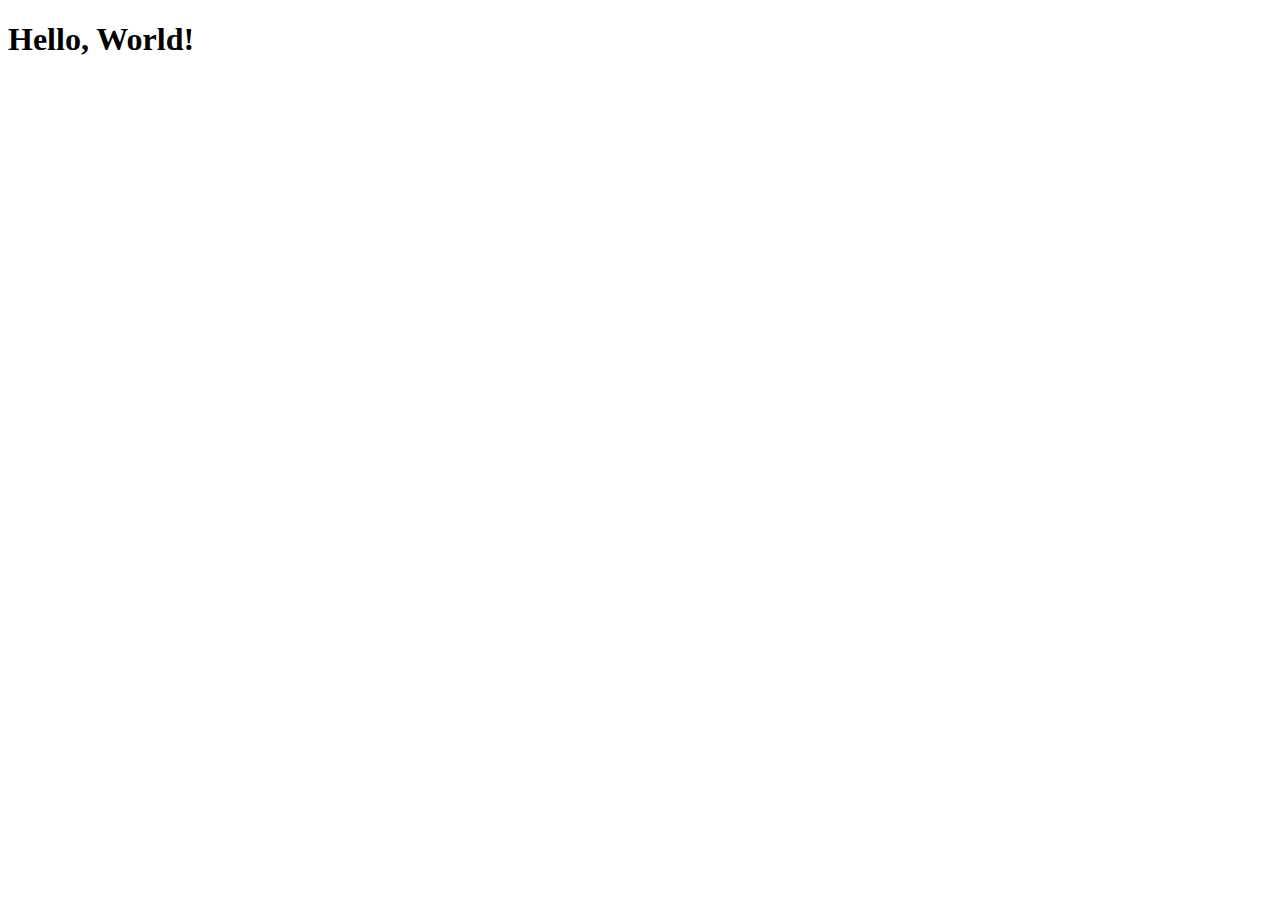
==== frontend/index.html @ b5516ec9 "changed file structure" ====
<!DOCTYPE html>
<html lang="en">

<head>
    <meta charset="UTF-8">
    <meta name="viewport" content="width=device-width, initial-scale=1.0">
    <title>Blog Application</title>
</head>

<body>
    <h1>Hello, World!</h1>
</body>

</html>
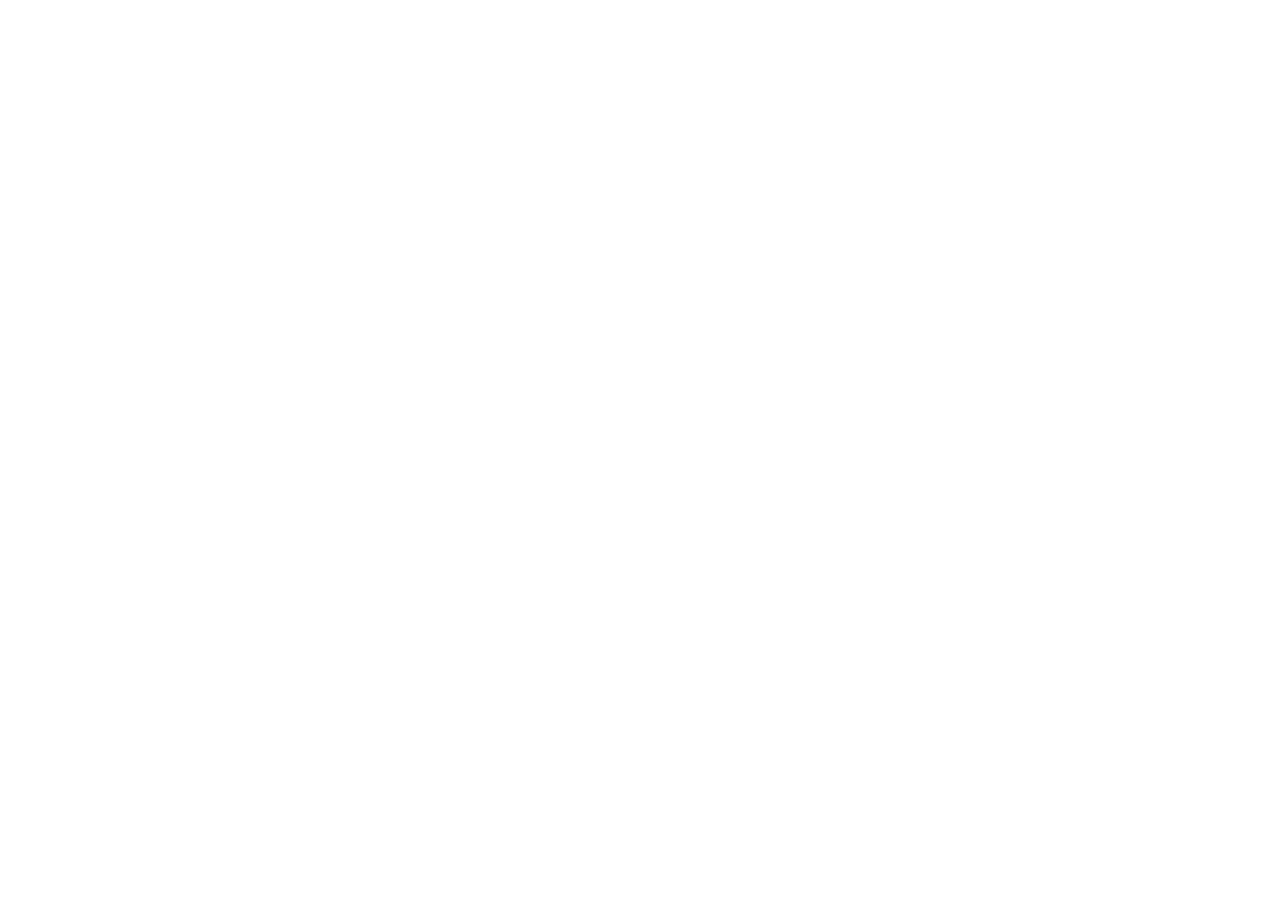
==== commit 6a4fdb09: "wip - page routing" ====
--- a/frontend/index.html
+++ b/frontend/index.html
@@ -4,11 +4,13 @@
 <head>
     <meta charset="UTF-8">
     <meta name="viewport" content="width=device-width, initial-scale=1.0">
-    <title>Blog Application</title>
+    <script src="https://ajax.googleapis.com/ajax/libs/jquery/3.7.1/jquery.min.js"></script>
+    <script src="./scripts/routes.js"></script>
+    <title>Blog App</title>
 </head>
 
 <body>
-    <h1>Hello, World!</h1>
+    <div id="pageContent"></div>
 </body>
 
 </html>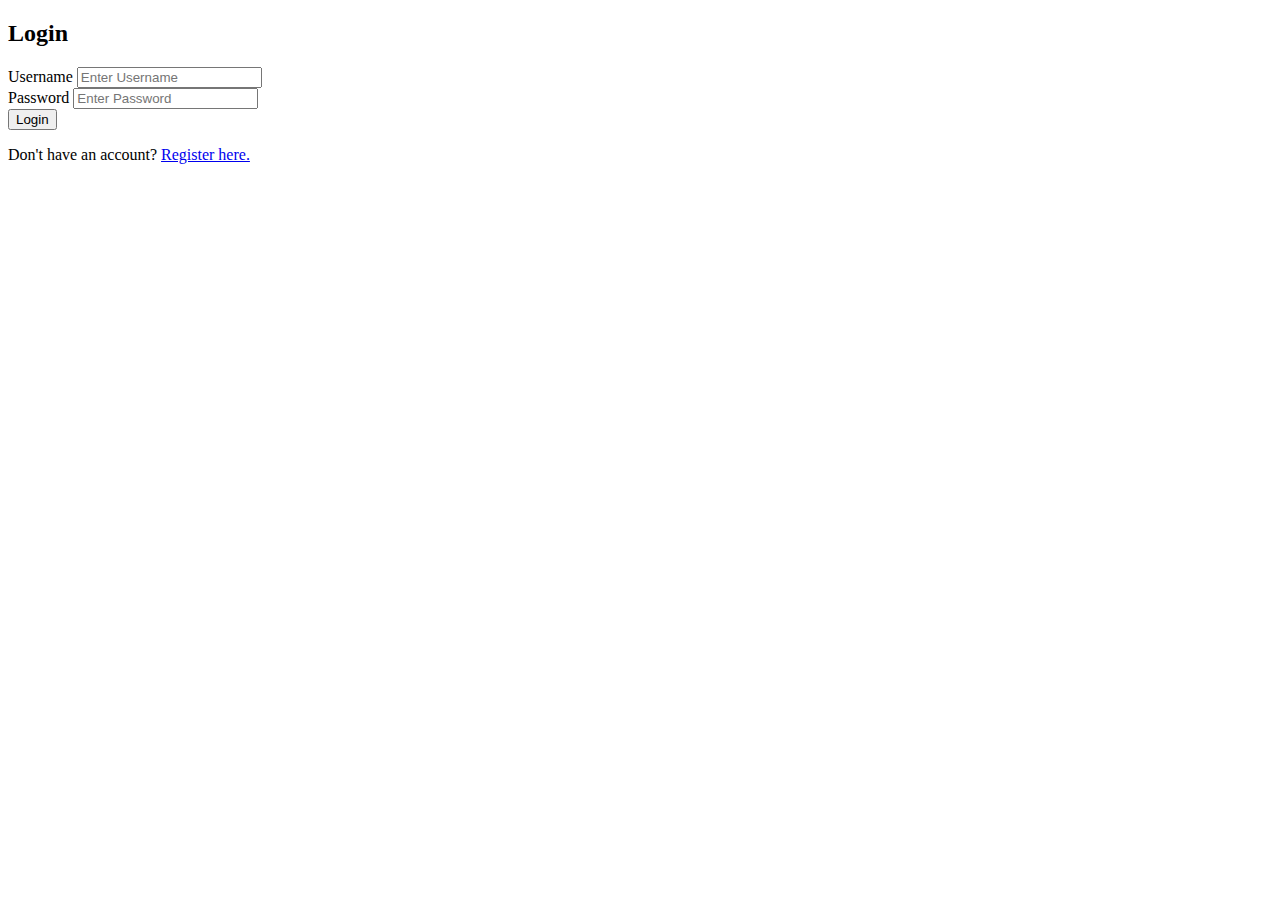
==== commit 8d207d4e: "wip - trying to set up some form of routing but it is not working right" ====
--- a/frontend/index.html
+++ b/frontend/index.html
@@ -10,7 +10,7 @@
 </head>
 
 <body>
-    <div id="pageContent"></div>
+    <div id="app"></div>
 </body>
 
 </html>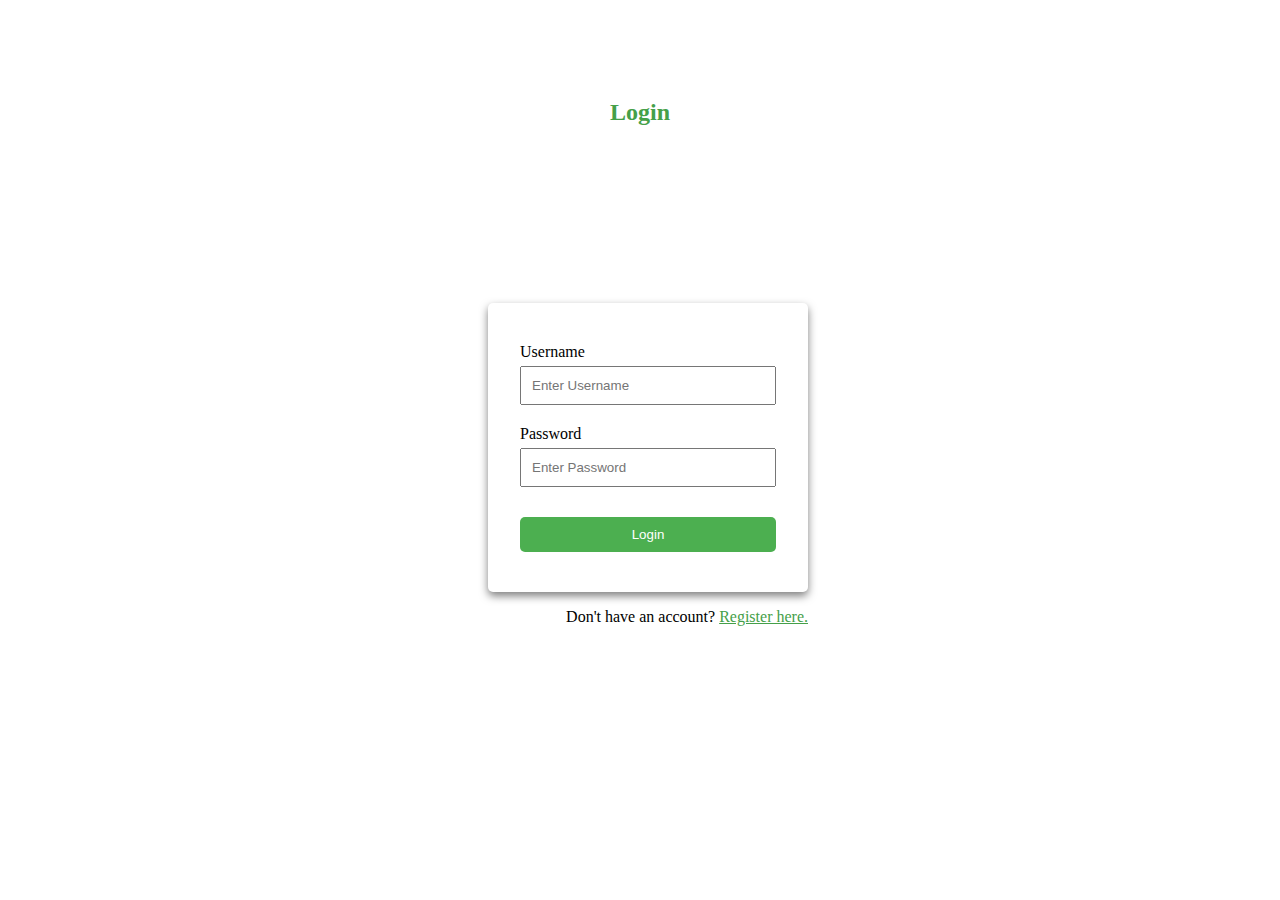
==== commit 3ebe52ac: "created a file to hold some functions to avoid initalising them more than once" ====
--- a/frontend/index.html
+++ b/frontend/index.html
@@ -6,6 +6,7 @@
     <meta name="viewport" content="width=device-width, initial-scale=1.0">
     <script src="https://ajax.googleapis.com/ajax/libs/jquery/3.7.1/jquery.min.js"></script>
     <script src="./scripts/routes.js"></script>
+    <script src="./scripts/global.js"></script>
     <title>Blog App</title>
 </head>
 
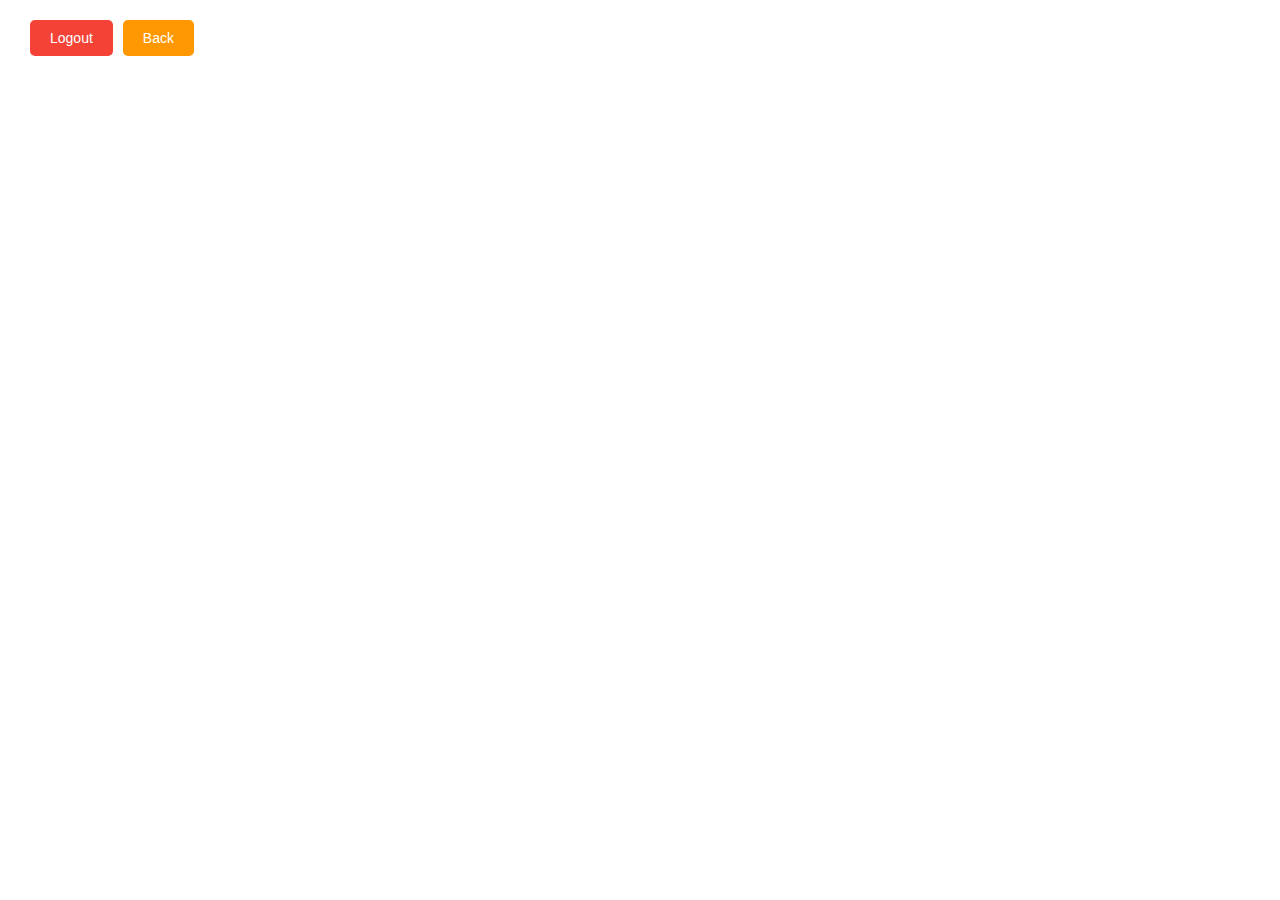
==== commit bca0d39a: "created logout and back nav buttons" ====
--- a/frontend/index.html
+++ b/frontend/index.html
@@ -7,10 +7,15 @@
     <script src="https://ajax.googleapis.com/ajax/libs/jquery/3.7.1/jquery.min.js"></script>
     <script src="./scripts/routes.js"></script>
     <script src="./scripts/global.js"></script>
+    <link rel="stylesheet" href="./styles/nav.css">
     <title>Blog App</title>
 </head>
 
 <body>
+    <div id="navButtons">
+        <button id="logout">Logout</button>
+        <button id="backButton">Back</button>
+    </div>
     <div id="app"></div>
 </body>
 
--- a/frontend/styles/nav.css
+++ b/frontend/styles/nav.css
@@ -0,0 +1,29 @@
+#navButtons {
+  position: absolute;
+  top: 20px;
+  left: 20px;
+  display: flex;
+}
+
+#navButtons button {
+  border: none;
+  color: white;
+  padding: 10px 20px;
+  font-size: 14px;
+  border-radius: 5px;
+  cursor: pointer;
+  transition: background-color 0.3s;
+  margin-left: 10px;
+}
+
+#navButtons button:hover {
+  background-color: #45a049;
+}
+
+#logout {
+  background-color: #f44336;
+}
+
+#backButton {
+  background-color: #ff9800;
+}
